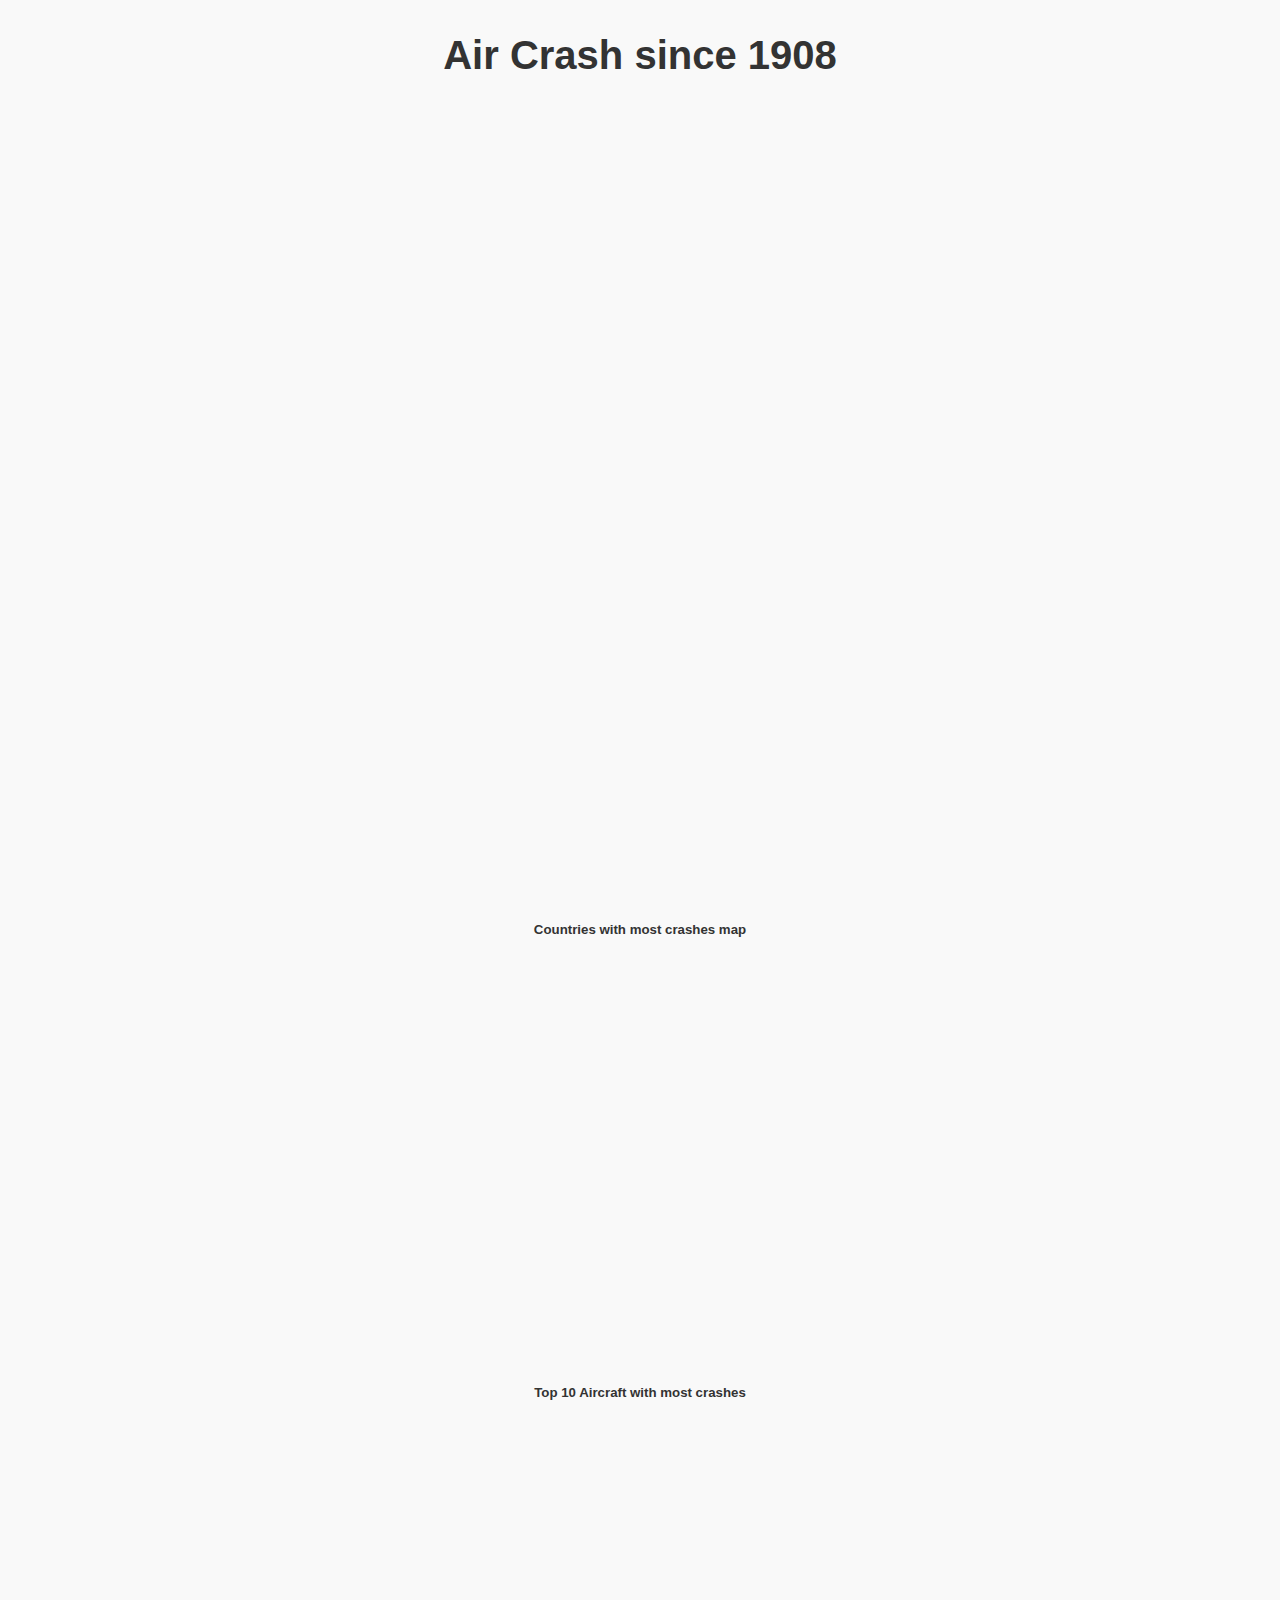
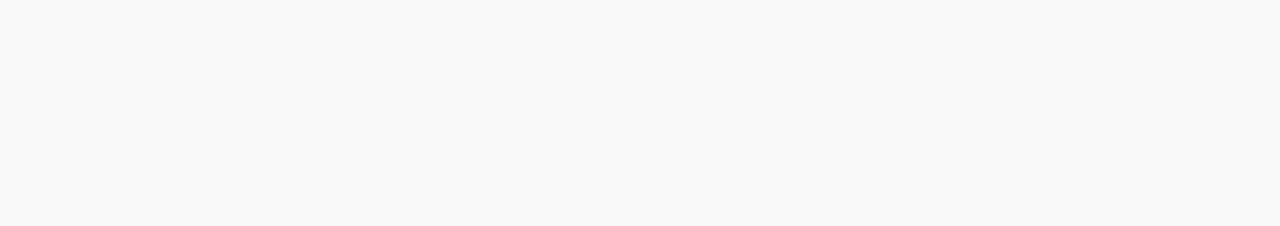
==== index.html @ c569f793 "modified UI for dashboard and updated map zoom feature and added legends to visualisation 3" ====
<!DOCTYPE html>
<html>
<head>
    <meta name="viewport" content="width=device-width, initial-scale=1">
    <title>Air Crash since 1908</title>
    <link href="https://cdn.jsdelivr.net/npm/bootstrap@5.3.2/dist/css/bootstrap.min.css" rel="stylesheet" integrity="sha384-T3c6CoIi6uLrA9TneNEoa7RxnatzjcDSCmG1MXxSR1GAsXEV/Dwwykc2MPK8M2HN" crossorigin="anonymous">

</head>
<style>
    html{
        height: 100vh;
    }
    body {
        background: #f9f9f9;
    color: #333;
    font-family: 'Open Sans', sans-serif;
    }
    .mainHead{
 
        font-weight: bold;
        text-align: center;
        font-size: 2.5rem;
    }

    
    
    /*bar*/
    svg.bar{
        width: 100%;
        
    }
    .viz-1 .tooltip {
            position: absolute;
            text-align: center;
            width: auto;
            height: auto;
            padding: 8px;
            font: 12px sans-serif;
            background: lightsteelblue;
            border: 0px;
            border-radius: 8px;
            pointer-events: none;
            opacity: 0;
        }
    .viz-1 .bar {
            opacity: 1;

        }
        .viz-1 .grid line {
            stroke: gainsboro;
        }
        .viz-1 .grid path {
            stroke-width: 0;
        }
        .viz-1 .grid text {
            display: none;
        }

    /*pie css*/
    .pie {
        position: relative;
        top:5%;
        /*filter: drop-shadow(0 1px 3px #333);*/
    }
    .pie .data-path:hover {
        cursor: pointer;
    }
    .pie .data-text {
        transition: transform .2s ease-in-out;
        fill: #333;
    }
    .pie .data-text__value {
        font-size: 2rem;
        transform: translateY(-.5rem);
        opacity: 0;
    }
    .pie .data-text__name {
        font-size: 1rem;
        transform: translateY(.5rem);
        opacity: 0;
    }
    .pie .data-text--show {
        transform: translateY(0);
        animation: fadeGraphTextIn .5s forwards;
    }
    .pie .legend-text {
        fill: #333;
    }
    @keyframes fadeGraphTextIn {
        from {
            opacity: 0;
        }
        to {
            opacity: 1;
        }
    }

    /*geomap*/
    .viz-3 .tooltip {
            position: absolute;
            text-align: center;
            width: 120px;
            
            padding: 2px;
            font: 12px sans-serif;
            background: lightsteelblue;
            border: 0px;
            border-radius: 8px;
            pointer-events: none;
            opacity: 0;
        }
        .viz-3 .legend {
            font-family: sans-serif;
            font-size: 12px;
        }
        .viz-3 .legend rect {
            fill: 333;
            stroke: black;
            opacity: 0.8;
        }
        .viz-3 text {
            font-size: 8px;
            font-weight: bold;
            fill: #333;
            pointer-events: none;
        }
        .viz-3 .selected {
            stroke: rgb(255, 255, 255);
            stroke-width: 1px;
        }
        .viz-3 .legend-heading{
            font-size: 15px;
            color: 333;
        }


        /*tree node*/
        .treenode .node {
            border: solid 1px white;
            overflow: hidden;
            position: absolute;
            text-indent: 2px;
            transition: transform 0.5s ease;
        }
        .treenode .node:hover {
            transform: scale(1.05);
            z-index: 1;
        }
        .treenode text {
            pointer-events: none;
        }
      



</style>
<script src="https://ajax.googleapis.com/ajax/libs/jquery/3.6.4/jquery.min.js"></script>
<!--script src="script.js"></script-->
<body>
    <section id="header" class="mt-3">
	<div class="container">
		<div class="heading text-center"><h2 class="mainHead">Air Crash since 1908</h2></div>
	</div> 
</section>
    <section id="visual" class="mt-1">
        <div class="container-fluid">
        <div class="row">
            <div class="col-md-9 viz-1">
                <div class="tooltip"></div>
                <svg id="visualization1" height="380"></svg>
               
            </div>
            <div class="col-md-3">
                <svg id="visualization2" width="400" height="400"></svg>
            </div>
        </div>
        <div class="row pt-1">
            <div class="col-md-7 viz-3">
                <h5 align="center">Countries with most crashes map</h4>
                <svg id="visualization3" width="400" height="400"></svg>
            </div>
            <div class="col-md-5">
                <h5 align="center">Top 10 Aircraft with most crashes</h4>
                <svg id="visualization4" width="400" height="400"></svg>
            </div>
        </div>
        </div>

    </section>
<script src="https://cdn.jsdelivr.net/npm/bootstrap@5.3.2/dist/js/bootstrap.bundle.min.js" integrity="sha384-C6RzsynM9kWDrMNeT87bh95OGNyZPhcTNXj1NW7RuBCsyN/o0jlpcV8Qyq46cDfL" crossorigin="anonymous"></script>
<script src="https://d3js.org/d3.v7.min.js"></script>
<script src="https://d3js.org/d3-scale-chromatic.v1.min.js"></script>
<script src="https://d3js.org/d3-geo-projection.v2.min.js"></script>
<script>
    let fullData;
    let x;
    let colorScale4 = d3.scaleSequential(d3.interpolateBlues);
    let treemapLayout = d3.treemap().size([680, 350]).padding(1);
    let barSvg;
    const labelMapping = {
        "Sum_of_Ground": "Sum of Ground",
        "Sum_of_Fatalities_air": "Sum of Fatalities air",
        "Sum_of_Aboard": "Sum of Aboard"
};
   // Define visualization functions
function visualization1(data) {
    // Code for visualization 1
    // Add your D3 code here
    const margin = { top: 20, right: 20, bottom: 30, left: 40 },
            barWidth = 1200 - margin.left - margin.right,
            barHeight = 350 - margin.top - margin.bottom;
           

        const barSvg = d3.select("#visualization1")
            .attr('class', 'bar')
            .append("g")
            .attr("transform", `translate(${margin.left},${margin.top})`);

        const tooltip = d3.select(".viz-1 .tooltip");
        //console.log(tooltip)
        let aggregatedData = {};
        data.forEach(d => {
            if (!aggregatedData[d.Year]) {
                aggregatedData[d.Year] = { Year: d.Year, Sum_of_Ground: 0, Sum_of_Fatalities_air: 0, Sum_of_Aboard: 0 };
            }
            aggregatedData[d.Year].Sum_of_Ground += +d.Sum_of_Ground;
            aggregatedData[d.Year].Sum_of_Fatalities_air += +d.Sum_of_Fatalities_air;
            aggregatedData[d.Year].Sum_of_Aboard += +d.Sum_of_Aboard;
        });

        let processedData = Object.values(aggregatedData);
        const subgroups = ["Sum_of_Ground", "Sum_of_Fatalities_air", "Sum_of_Aboard"];
        const color = d3.scaleOrdinal().domain(subgroups).range(['#18FFFF', '#0288D1', '#BF360C']);

        x = d3.scaleBand()
            .domain(processedData.map(d => d.Year))
            .range([0, barWidth])
            .padding(0.1);

            const xAxis = d3.axisBottom(x)
    .tickSizeOuter(0)
    .tickFormat((d, i) => i % 3 === 0 ? d : '');

    
            // Define the brush
    const brush = d3.brushX()
        .extent([[0, 0], [barWidth, barHeight]])
        .on("end", brushed);

    // Append the brush to the svg
    barSvg.append("g")
        .attr("class", "brush")
        .call(brush);


            barSvg.append("g")
            .attr("transform", `translate(0,${barHeight})`)
            .call(xAxis)
            .selectAll("text")
            .style("text-anchor", "end")
            .attr("dx", "-.8em")
            .attr("dy", ".15em")
            .attr("transform", "rotate(-40)");

        const y = d3.scaleLinear()
            .domain([0, d3.max(processedData, d => +d.Sum_of_Ground + +d.Sum_of_Fatalities_air + +d.Sum_of_Aboard)])
            .range([barHeight, 0]);
        barSvg.append("g").call(d3.axisLeft(y).ticks(5));

        const stack = d3.stack()
            .keys(subgroups)
            .order(d3.stackOrderNone)
            .offset(d3.stackOffsetNone);

        const stackedData = stack(processedData);

        /*barSvg.append('g')
        .attr('class', 'grid')
        .call(d3.axisLeft(y).tickSize(-barWidth))*/
        barSvg.append("g")
            .attr("class", "grid")
            .call(d3.axisLeft(y)
                .tickSize(-barWidth)
                .tickFormat("")); // Empty tick format to remove tick labels

        const bars = barSvg.append("g")
            .selectAll("g")
            .data(stackedData)
            .enter().append("g")
              .attr("fill", d => color(d.key))
              .selectAll("rect")
              .data(d => d)
              .enter().append("rect")
                .attr("x", d => x(d.data.Year))
                .attr("width", x.bandwidth())
                .attr("y", d => y(d[1])) // Initial y position
                .attr("height", 0); // Initial height

        // Animation with transition
        bars.transition()
            .duration(1600) // Duration of the animation in milliseconds
            .attr("y", d => y(d[1])) // Final y position
            .attr("height", d => y(d[0]) - y(d[1])) // Final height
            .on("end", function() {
                // Add interactivity after transition finishes
                d3.select(this)
                  .on("mouseover", function(event, d) {
                      const key = d3.select(this.parentNode).datum().key;
                      const value = d.data[key];
                      const displayKey = labelMapping[key];
                      tooltip
                        .style("opacity", 1)
                        .html(`Year: ${d.data.Year}<br>${displayKey}: ${value}`)
                        .style("left", (event.pageX + 10) + "px")
                        .style("top", (event.pageY - 10) + "px");
                  })
                  .on("mouseout", function() {
                      tooltip.style("opacity", 0);
                  });
            });

         
}

function visualization2(data) {
   
    let totalGround = 0, totalFatalities = 0, totalAboard = 0;

    data.forEach(d => {
        totalGround += +d.Sum_of_Ground;
        totalFatalities += +d.Sum_of_Fatalities_air;
        totalAboard += +d.Sum_of_Aboard;
    });

    const pieData = [
        { name: 'Sum of Ground', value: totalGround, color: '#18FFFF' },
        { name: 'Sum of Fatalities air', value: totalFatalities, color: '#0288D1' },
        { name: 'Sum of Aboard', value: totalAboard, color: '#BF360C' }
    ];

    // Pie chart setup
    const viewWidth = 300,
          viewHeight = 300,
          svgWidth = viewHeight,
          svgHeight = viewHeight,
          thickness = 40,
          radius = Math.min(svgWidth, svgHeight) / 2,
          color = d3.scaleOrdinal()
                    .range(pieData.map(k => k.color));

    const svg = d3.select("#visualization2")
        
        .attr('viewBox', `0 0 ${viewWidth + thickness} ${viewHeight + thickness}`)
        .attr('class', 'pie')
        .attr('width', viewWidth)
        .attr('height', svgHeight);

    const g = svg.append('g')
        .attr('transform', `translate( ${ (svgWidth / 2) + (thickness / 2) }, ${ (svgHeight / 2) + (thickness / 2)})`);

    const arc = d3.arc()
        .innerRadius(radius - thickness)
        .outerRadius(radius);

    const pie = d3.pie()
        .value(function(pieData) { return pieData.value; })
        .sort(null);

    g.selectAll('path')
        .data(pie(pieData))
        .enter().append('path')
        .attr('d', arc)
        .attr('fill', d => color(d.data.name))
        .attr('class', 'data-path')
        .on('mouseover', function(event, d) {
                const path = d3.select(this);
                path.transition()
                    .duration(250)
                    .attr('d', d3.arc().innerRadius(radius - thickness).outerRadius(radius + 10));
                
                g.selectAll(".data-text__value, .data-text__name").remove();

                g.append('text')
                    .text(`${d.data.value.toLocaleString()}`)
                    .attr('class', 'data-text data-text__value data-text--show')
                    .attr('text-anchor', 'middle')
                    .attr('dy', '-1rem');

                g.append('text')
                    .text(`${d.data.name}`)
                    .attr('class', 'data-text data-text__name data-text--show')
                    .attr('text-anchor', 'middle')
                    .attr('dy', '1.5rem');
            })
            .on('mouseout', function() {
                d3.select(this).transition()
                    .duration(250)
                    .attr('d', arc);

                g.selectAll(".data-text__value, .data-text__name").remove();
            });

}


function visualization3(data) {
    const width = 930, height = 340;

    const svg = d3.select("#visualization3")
        .attr('class', 'geomap')
        .attr("width", width)
        .attr("height", height);

      

    const projection = d3.geoMercator()
        .scale(130)
        .center([0, 30])
        .translate([width / 2, height / 2]);

    const path = d3.geoPath().projection(projection);

    const crashCounts = new Map();
    data.forEach(d => {
        crashCounts.set(d['Country/Region'], (crashCounts.get(d['Country/Region']) || 0) + 1);
    });

    const colorScale = d3.scaleThreshold()
        .domain([1, 5, 10, 15, 20, 25, 30])
        .range(d3.schemeBlues[7]);

    const tooltip = d3.select(".viz-3").append("div")
        .attr("class", "tooltip")
        .style("opacity", 0);

    let centered;

    const zoom = d3.zoom()
        .scaleExtent([1, 8])
        .on('zoom', (event) => {
            map.attr('transform', event.transform);
        });

    const map = svg.append('g')
        .call(zoom); // Apply the zoom behavior here


    // Legend
    const legendHeight = 300, legendWidth = 20, legendMargin = 10;
const legend = svg.append("g")
    .attr("id", "legend")
    .attr("transform", "translate(" + (width - 30 - legendMargin) + ",100)");

// Legend Heading
legend.append("text")
    .attr("class", "legend-heading")
    .attr("y", -10)
    .attr("x", -legendHeight / 2)
    .attr("transform", "rotate(-90)")
    .style("text-anchor", "middle")
    .text("Crashes");

// Note the domain here is reversed for the vertical legend to show larger values at the top
const legendScale = d3.scaleLinear()
    .domain([30, 0])
    .range([0, legendHeight]);

    legend.selectAll("rect")
    .data(colorScale.range().map(function(color) {
        var d = colorScale.invertExtent(color);
        if (d[0] == null) d[0] = legendScale.domain()[0];
        if (d[1] == null) d[1] = legendScale.domain()[1];
        return d;
    }))
    .enter().append("rect")
    .attr("width", legendWidth)
    .attr("y", function(d) { return legendScale(d[1]); }) // Use d[1] here for the y position
    .attr("height", function(d) { return legendScale(d[0]) - legendScale(d[1]); }) // Height calculated from the scale
    .attr("fill", function(d) { return colorScale(d[0]); });

legend.append("g")
    .attr("transform", "translate(" + legendWidth + ",20)")
    .call(d3.axisRight(legendScale)
        .tickSize(5)
        .tickValues(colorScale.domain()))
    .select(".domain")
    .remove();
    d3.json("https://raw.githubusercontent.com/holtzy/D3-graph-gallery/master/DATA/world.geojson").then(function (topo) {

        const countries = map.selectAll("path")
            .data(topo.features)
            .join("path")
            // Draw each country
            .attr("d", path)
            // Set the color
            .attr("fill", function (d) {
                const crashes = crashCounts.get(d.properties.name) || 0;
                return colorScale(crashes);
            })
            // Add a class and a click event to each country
            .attr("class", "country")
            .on("click", clicked)
            .on("mouseover", function(event, d) {
                const crashes = crashCounts.get(d.properties.name) || 0;
                tooltip.transition()
                    .duration(200)
                    .style("opacity", .9);
                tooltip.html("Country: " + d.properties.name + "<br>Crashes: " + crashes)
                    .style("left", (event.pageX) + "px")
                    .style("top", (event.pageY - 28) + "px");
            })
            .on("mouseout", function() {
                tooltip.transition()
                    .duration(500)
                    .style("opacity", 0);
            });

        map.selectAll("text")
            .data(topo.features)
            .enter().append("text")
            .attr("transform", function(d) { 
                return "translate(" + path.centroid(d) + ")"; 
            })
            .attr("dy", ".35em")
            .text(function(d) {
                const crashes = crashCounts.get(d.properties.name) || 0;
                return crashes > 0 ? crashes : '';
            });

        function clicked(event, d) {
            const country = d3.select(this);
            const isSelected = country.classed("selected");
            countries.classed("selected", false); // Remove selection from all countries
            country.classed("selected", !isSelected); // Toggle the selection

            const [[x0, y0], [x1, y1]] = path.bounds(d);
            event.stopPropagation();
            centered = centered !== d && !isSelected ? d : null;
            map.selectAll('.country').classed('active', centered && function(d) { return d === centered; });

            map.transition()
                .duration(750)
                .attr("transform", centered ? `translate(${width / 2},${height / 2})scale(4)translate(${-x0 - (x1 - x0) / 2},${-y0 - (y1 - y0) / 2})` : `translate(0,0)scale(1)`);
        }

        svg.on("click", () => {
            countries.classed("selected", false);
            if (centered) {
                map.transition()
                    .duration(750)
                    .attr("transform", `translate(0,0)scale(1)`);
                centered = null;
            }
        });
    }).catch(function (error) {
        console.error("Error loading GeoJSON: ", error);
    });
}

function visualization4(data) {

    updateVisualization4(data); 
    
   /* var groupedData = d3.rollup(data, v => v.length, d => d['Aircraft']);

          // Sort and take the top 10
            var sortedData = Array.from(groupedData).sort((a, b) => b[1] - a[1]).slice(0, 10);

            // Convert to hierarchy format
            var hierarchyData = {
                name: "Crashes",
                children: sortedData.map(d => ({name: d[0], value: d[1]}))
            };

            // Create a hierarchy
            var root = d3.hierarchy(hierarchyData)
                .sum(d => d.value)
                .sort((a, b) => b.value - a.value);

            // Create treemap layout
            d3.treemap()
                .size([680, 350])
                .padding(1)(root);

            // Define a gradient color scale
            var color = d3.scaleSequential(d3.interpolateBlues)
                .domain([0, d3.max(sortedData, d => d[1])]);

            // Create SVG element
            const svg = d3.select("#visualization4")
                .attr('class', 'treenode')
                .attr("width", 680)
                .attr("height", 350);

            // Add rectangles for each node
            const nodes = svg.selectAll("g")
                .data(root.leaves())
                .enter()
                .append("g")
                .attr("transform", d => `translate(${d.x0},${d.y0})`);

            nodes.append("rect")
                .attr("width", d => d.x1 - d.x0)
                .attr("height", d => d.y1 - d.y0)
                .attr("fill", d => color(d.data.value))
                .on("mouseover", function(event, d) {
                    d3.select(this).style("opacity", 0.7);
                })
                .on("mouseout", function(event, d) {
                    d3.select(this).style("opacity", 1);
                });

            // Add text labels
            nodes.append("text")
                .attr("x", 5)
                .attr("y", 20)
                .text(d => d.data.name)
                .attr("font-size", "12px")
                .attr("fill", "white")
                .attr("word-break", "break-all");*/


}


function updateVisualization4(data) {
    // Process data
    var groupedData = d3.rollup(data, v => v.length, d => d['Aircraft']);
    var sortedData = Array.from(groupedData).sort((a, b) => b[1] - a[1]).slice(0, 10);
    //console.log("Sorted Data:", sortedData);
    var hierarchyData = { name: "Crashes", children: sortedData.map(d => ({ name: d[0], value: d[1] })) };
    var root = d3.hierarchy(hierarchyData).sum(d => d.value).sort((a, b) => b.value - a.value);
    d3.treemap().size([680, 350]).padding(1)(root);
    //console.log("Hierarchy Leaves:", root.leaves());

    // Apply the treemap layout
    //treemapLayout(root);

    // Set the color scale domain
    colorScale4.domain([0, d3.max(sortedData, d => d[1])]);

    // Select the SVG element for visualization 4 if it exists
    const svg = d3.select("#visualization4")
    .attr('class', 'treenode')
    .attr("width", 680)
    .attr("height", 350)
    .selectAll("g").data(root.leaves());

    // Enter new elements
    const nodesEnter = svg.enter().append("g")
    .attr("transform", d => `translate(${d.x0},${d.y0})`);
console.log("Nodes entering:", nodesEnter.size());

    nodesEnter.append("rect")
        .attr("width", d => d.x1 - d.x0)
        .attr("height", d => d.y1 - d.y0)
        .attr("fill", d => colorScale4(d.data.value));

    nodesEnter.append("text")
        .attr("x", 5)
        .attr("y", 20)
        .text(d => d.data.name)
        .attr("font-size", "12px")
        .attr("fill", "white");

    // Update existing elements
    svg.select("rect")
        .transition()
        .duration(500)
        .attr("width", d => d.x1 - d.x0)
        .attr("height", d => d.y1 - d.y0)
        .attr("fill", d => colorScale4(d.data.value));

    svg.select("text")
        .transition()
        .duration(500)
        .attr("x", 5)
        .attr("y", 20)
        .text(d => d.data.name);

    // Remove old elements
    svg.exit().remove();
}




function brushed(event) {

    if (event.selection) {
        const [x0, x1] = event.selection;
        const brushedYears = x.domain().filter(d => {
            const xValue = x(d) + x.bandwidth() / 2; // center of the bar
            return xValue >= x0 && xValue <= x1;
        });

        const filteredData = fullData.filter(d => brushedYears.includes(d.Year));
       // debugger
       console.log(filteredData)
        // Call functions to update other visualizations with filteredData
        document.getElementById("visualization2").innerHTML=""
        document.getElementById("visualization3").innerHTML=""
        document.getElementById("visualization4").innerHTML=""
        //console.log(document.getElementById("visualization1").innerHTML)
        updateVisualizations(filteredData);
    }
    else {
        // If the brush is cleared, use the full dataset
        document.getElementById("visualization2").innerHTML=""
        document.getElementById("visualization3").innerHTML=""
        document.getElementById("visualization4").innerHTML=""
        updateVisualizations(fullData);
    }
}

// Update all visualizations based on the brushed data or full data
function updateVisualizations(data) {
    visualization2(data); // Update visualization 2 with new data
    visualization3(data); // Update visualization 3 with new data
    updateVisualization4(data);//visualization4(data); // Update visualization 4 with new data
}

function clearSVG(){

}

// Load data and call visualization functions
d3.csv("dataset/aircrashFdata.csv").then(data => {
    fullData = data; // Store the loaded data
    visualization1(fullData); // Initialize visualization 1 with full data
    updateVisualizations(fullData); // Initialize other visualizations with full data
    //visualization1(data);
    //visualization2(data);
    // Call other visualization functions
    //visualization3(data);
    //visualization4(data);
}).catch(error => {
    console.error("Error loading the data: ", error);
});

    </script>
    </body>
</html>
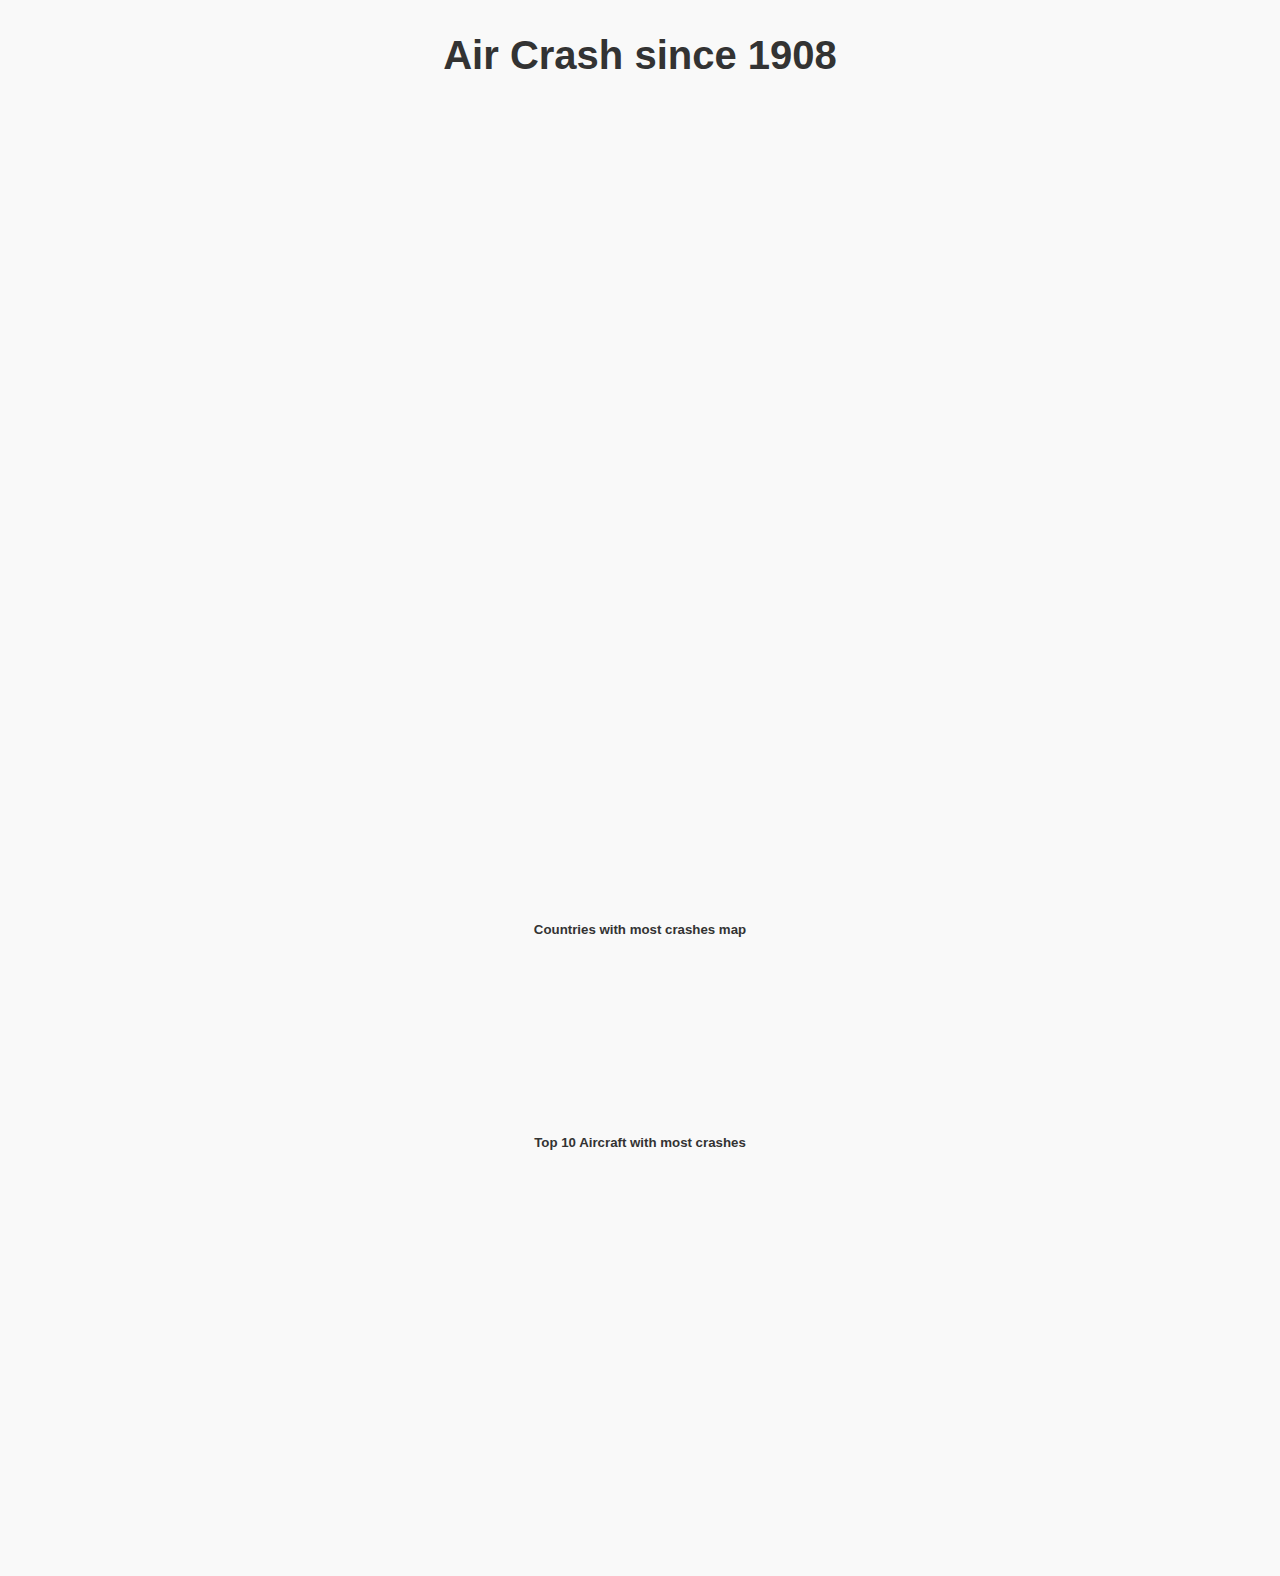
==== commit 4d33faff: "Added animations to visualizations and interaction b/w visulization 2 and visulization 1" ====
--- a/index.html
+++ b/index.html
@@ -177,7 +177,7 @@
         <div class="row pt-1">
             <div class="col-md-7 viz-3">
                 <h5 align="center">Countries with most crashes map</h4>
-                <svg id="visualization3" width="400" height="400"></svg>
+                <svg id="visualization3"></svg>
             </div>
             <div class="col-md-5">
                 <h5 align="center">Top 10 Aircraft with most crashes</h4>
@@ -189,8 +189,8 @@
     </section>
 <script src="https://cdn.jsdelivr.net/npm/bootstrap@5.3.2/dist/js/bootstrap.bundle.min.js" integrity="sha384-C6RzsynM9kWDrMNeT87bh95OGNyZPhcTNXj1NW7RuBCsyN/o0jlpcV8Qyq46cDfL" crossorigin="anonymous"></script>
 <script src="https://d3js.org/d3.v7.min.js"></script>
-<script src="https://d3js.org/d3-scale-chromatic.v1.min.js"></script>
-<script src="https://d3js.org/d3-geo-projection.v2.min.js"></script>
+<script src="https://d3js.org/d3-scale-chromatic.v3.min.js"></script>
+<script src="https://d3js.org/d3-geo-projection.v4.min.js"></script>
 <script>
     let fullData;
     let x;
@@ -211,7 +211,7 @@
             barHeight = 350 - margin.top - margin.bottom;
            
 
-        const barSvg = d3.select("#visualization1")
+        barSvg = d3.select("#visualization1")
             .attr('class', 'bar')
             .append("g")
             .attr("transform", `translate(${margin.left},${margin.top})`);
@@ -288,19 +288,26 @@
             .data(stackedData)
             .enter().append("g")
               .attr("fill", d => color(d.key))
+              .attr("class", d => "Sum_of_" + d.key.replace("Sum_of_", "").toLowerCase())
               .selectAll("rect")
               .data(d => d)
               .enter().append("rect")
+             // .attr("class", d => "bar-" + d.data.key.replace("Sum_of_", "").toLowerCase())
                 .attr("x", d => x(d.data.Year))
                 .attr("width", x.bandwidth())
                 .attr("y", d => y(d[1])) // Initial y position
-                .attr("height", 0); // Initial height
+                .attr("height", 0)
+                /*.each(function(d) { console.log("Bar data:", d); });*/
 
         // Animation with transition
         bars.transition()
             .duration(1600) // Duration of the animation in milliseconds
             .attr("y", d => y(d[1])) // Final y position
-            .attr("height", d => y(d[0]) - y(d[1])) // Final height
+            .attr("height", d => {
+        const barHeight = y(d[0]) - y(d[1]);
+        //console.log("Bar height:", barHeight, "Data:", d);
+        return barHeight;
+    })
             .on("end", function() {
                 // Add interactivity after transition finishes
                 d3.select(this)
@@ -323,7 +330,6 @@
 }
 
 function visualization2(data) {
-   
     let totalGround = 0, totalFatalities = 0, totalAboard = 0;
 
     data.forEach(d => {
@@ -349,7 +355,6 @@
                     .range(pieData.map(k => k.color));
 
     const svg = d3.select("#visualization2")
-        
         .attr('viewBox', `0 0 ${viewWidth + thickness} ${viewHeight + thickness}`)
         .attr('class', 'pie')
         .attr('width', viewWidth)
@@ -366,40 +371,56 @@
         .value(function(pieData) { return pieData.value; })
         .sort(null);
 
-    g.selectAll('path')
+    const paths = g.selectAll('path')
         .data(pie(pieData))
         .enter().append('path')
-        .attr('d', arc)
         .attr('fill', d => color(d.data.name))
-        .attr('class', 'data-path')
-        .on('mouseover', function(event, d) {
-                const path = d3.select(this);
-                path.transition()
-                    .duration(250)
-                    .attr('d', d3.arc().innerRadius(radius - thickness).outerRadius(radius + 10));
-                
-                g.selectAll(".data-text__value, .data-text__name").remove();
-
-                g.append('text')
-                    .text(`${d.data.value.toLocaleString()}`)
-                    .attr('class', 'data-text data-text__value data-text--show')
-                    .attr('text-anchor', 'middle')
-                    .attr('dy', '-1rem');
-
-                g.append('text')
-                    .text(`${d.data.name}`)
-                    .attr('class', 'data-text data-text__name data-text--show')
-                    .attr('text-anchor', 'middle')
-                    .attr('dy', '1.5rem');
-            })
-            .on('mouseout', function() {
-                d3.select(this).transition()
-                    .duration(250)
-                    .attr('d', arc);
-
-                g.selectAll(".data-text__value, .data-text__name").remove();
-            });
-
+        .attr('class', 'data-path');
+
+    // Animate the pie slices
+    paths.transition()
+        .duration(1000)
+        .attrTween('d', function(d) {
+            const i = d3.interpolate(d.startAngle+0.1, d.endAngle);
+            return function(t) {
+                d.endAngle = i(t); 
+                return arc(d)
+            }
+        });
+
+    // Mouseover and mouseout events
+    paths.on('mouseover', function(event, d) {
+        const path = d3.select(this);
+        path.transition()
+            .duration(250)
+            .attr('d', d3.arc().innerRadius(radius - thickness).outerRadius(radius + 10));
+
+        g.selectAll(".data-text__value, .data-text__name").remove();
+
+        g.append('text')
+            .text(`${d.data.value.toLocaleString()}`)
+            .attr('class', 'data-text data-text__value data-text--show')
+            .attr('text-anchor', 'middle')
+            .attr('dy', '-1rem');
+
+        g.append('text')
+            .text(`${d.data.name}`)
+            .attr('class', 'data-text data-text__name data-text--show')
+            .attr('text-anchor', 'middle')
+            .attr('dy', '1.5rem');
+            /*const categoryName = d.data.name.replace("Sum of ", "Sum_of_");
+            highlightBar(categoryName);*/
+            const categoryName = "Sum_of_" + d.data.name.replace("Sum of ", "").replace(" ", "_").toLowerCase();
+            highlightBar(categoryName);
+    })
+    .on('mouseout', function() {
+        d3.select(this).transition()
+            .duration(250)
+            .attr('d', arc);
+
+        g.selectAll(".data-text__value, .data-text__name").remove();
+        removeHighlight();
+    });
 }
 
 
@@ -493,10 +514,11 @@
             // Draw each country
             .attr("d", path)
             // Set the color
-            .attr("fill", function (d) {
+            .attr("fill", "#ccc")
+            /*.attr("fill", function (d) {
                 const crashes = crashCounts.get(d.properties.name) || 0;
                 return colorScale(crashes);
-            })
+            })*/
             // Add a class and a click event to each country
             .attr("class", "country")
             .on("click", clicked)
@@ -514,6 +536,13 @@
                     .duration(500)
                     .style("opacity", 0);
             });
+            countries.transition()
+    .duration(1000)
+    .attr("fill", function(d) {
+        // Assuming crashCounts is a map of country names to crash counts
+        const crashes = crashCounts.get(d.properties.name) || 0;
+        return colorScale(crashes); // transition to the actual color based on crash count
+    });
 
         map.selectAll("text")
             .data(topo.features)
@@ -653,8 +682,11 @@
 
     nodesEnter.append("rect")
         .attr("width", d => d.x1 - d.x0)
-        .attr("height", d => d.y1 - d.y0)
-        .attr("fill", d => colorScale4(d.data.value));
+        .attr("height", 0) // Start with height 0
+  .attr("fill", d => colorScale4(d.data.value))
+  .transition()
+  .duration(1000)
+  .attr("height", d => d.y1 - d.y0); // Animate to full height
 
     nodesEnter.append("text")
         .attr("x", 5)
@@ -722,6 +754,24 @@
 
 function clearSVG(){
 
+}
+
+function highlightBar(categoryName) {
+    console.log("Highlighting:", categoryName);
+
+    // Reset the opacity for all bars first
+    barSvg.selectAll("g rect")
+        .style("opacity", 0.2);
+
+    // Now highlight only the bars that match the category
+    barSvg.selectAll("." + categoryName + " rect")
+        .style("opacity", 1);
+}
+
+function removeHighlight() {
+    // Reset opacity for all bars
+    barSvg.selectAll("g rect")
+        .style("opacity", 1);
 }
 
 // Load data and call visualization functions
